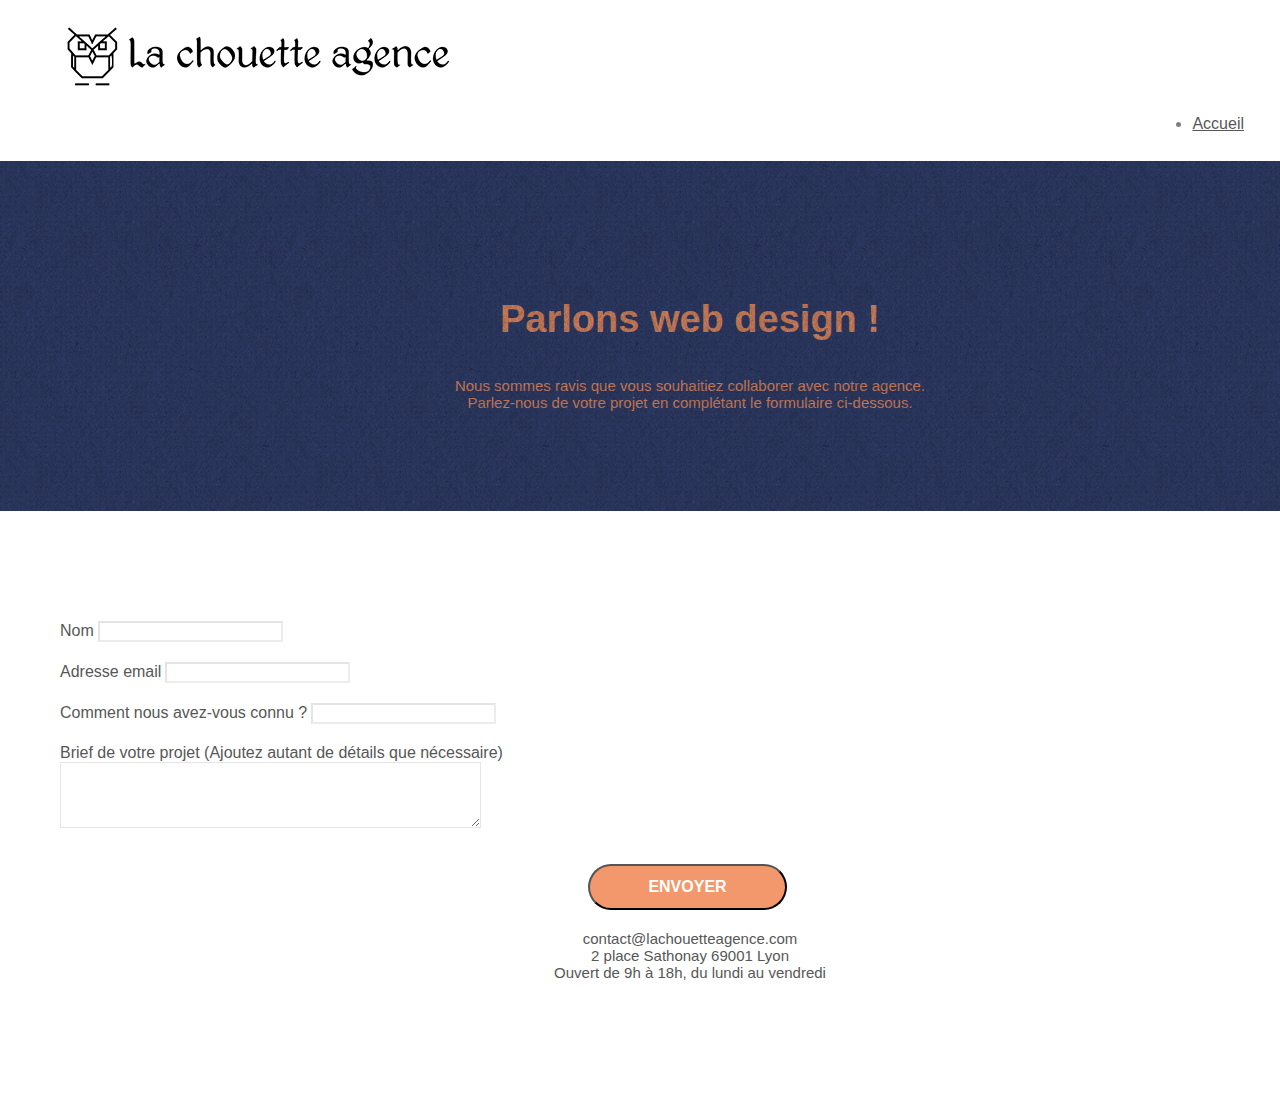
==== contact.html @ 2621a661 "divers" ====
<!doctype html>
<html lang="fr">
	<head>
		<meta charset="utf-8">
		<meta name="keywords" content="seo, google, site web, site internet, agence design paris,agence design">
		<meta name="viewport" content="width=device-width, initial-scale=1.0, viewport-fit=cover">
		<meta name="robots" content="index,follow">
		<link rel="shortcut icon" type="image/png" href="favicon.jpg">
		<link rel="stylesheet" type="text/css" href="./css/bootstrap.min.css">
		<link rel="stylesheet" type="text/css" href="./style.css">
		<link rel="stylesheet" type="text/css" href="./css/font-awesome.min.css">
		<link rel="stylesheet" type="text/css" href="./css/et-line.min.css">
           <title>la chouette Agence Contact</title>
	</head>
	<body>
		<!-- Principal conteneur -->
		<div class="page-container">
			<!-- bloc-0 -->
			<div class="bloc bgc-white l-bloc " id="bloc-0">
				<div class="container bloc-sm">
					<nav class="navbar row">
						<div class="navbar-header">
							<a class="navbar-brand" href="index.html"><img src="img/Optimized-la-chouette-agence.png" alt="Logo de la Chouette agence, agence de web design à Lyon"></a>
						</div>
						<div class="collapse navbar-collapse navbar-1 special-dropdown-nav">
							<ul class="site-navigation nav navbar-nav">
								<li><a href="index.html">Accueil</a></li>
							</ul>
						</div>
					</nav>
				</div>
			</div>
			<!-- bloc-0 END -->
			<!-- bloc-6 -->
			<div class="bloc bg-dots-bg bg-repeat bgc-atomic-tangerine d-bloc bloc-bg-texture texture-paper" id="bloc-6">
				<div class="container bloc-lg">
					<div class="row">
						<div class="col-sm-12">
							<h2 class="text-center hero-bloc-text tc-white">Parlons web design !</h2>
							<p class="text-center mg-lg tc-white tight-width-whitespace">
								Nous sommes ravis que vous souhaitiez collaborer avec notre agence.
								<br>
								Parlez-nous de votre projet en complétant le formulaire ci-dessous.
							</p>
						</div>
					</div>
				</div>
			</div>
			<!-- bloc-6 END -->
			<!-- bloc-7 -->
			<div class="bloc bgc-white l-bloc" id="bloc-7">
				<div class="container bloc-lg">
					<div class="row">
						<div class="col-sm-6">
							
								<div class="form-group">
									<label>Nom</label>
									<input id="name" class="form-control" required />
								</div>

								<div class="form-group">
									<label>Adresse email</label>
									<input id="email" class="form-control" type="email" required aria-invalid="true">
							    </div>
								<div class="form-group">
									<label>Comment nous avez-vous connu ?</label>
									<input class="form-control" type="email" required id="input_504" />
								</div>
								<div class="form-group">
									<label>Brief de votre projet (Ajoutez autant de détails que nécessaire)<br></label>
									<textarea id="message" class="form-control" rows="4" cols="50" required></textarea>
								</div>
								<button class="bloc-button btn btn-lg btn-block cta-hero btn-atomic-tangerine" type="submit">Envoyer</button>
						</div>
						<div class="col-sm-6">
							<p>
								contact@lachouetteagence.com
								<br>
								2 place Sathonay 69001 Lyon
								<br>
								Ouvert de 9h à 18h, du lundi au vendredi
								<br>
							</p>
						</div>
					</div>
				</div>
			</div>
		</div>
</body>
</html>
---- style.css ----
body
{
	margin: 0;
	padding: 0;
	background: #FFF;
	overflow-x: hidden;
	-webkit-font-smoothing: antialiased;
	-moz-osx-font-smoothing: grayscale;
}

a,button
{
	transition: all .3s ease-in-out;
	outline: none!important;
}


a:hover
{
	text-decoration: none;
	cursor: pointer;
}

#page-loading-blocs-notifaction
{
	position: fixed;
	top: 0;
	bottom: 0;
	width: 100%;
	z-index: 100000;
	background: #FFFFFF url("img/pageload-spinner.gif") no-repeat center center;
}

.bloc
{
	width: 100%;
	clear: both;
	background: 50% 50% no-repeat;
	padding: 0 50px;
	-webkit-background-size: cover;
	-moz-background-size: cover;
	-o-background-size: cover;
	background-size: cover;
	position: relative;
}

.bloc .container
{
	padding-left: 0;
	padding-right: 0;
}
.bloc-lg
{
	padding: 100px 50px;
	text-align: center;
}

.bloc-md
{
	padding: 50px;
}

.bloc-sm
{
	padding: 20px 50px;
}

.bg-center,.bg-l-edge,.bg-r-edge,.bg-t-edge,.bg-b-edge,.bg-tl-edge,.bg-bl-edge,.bg-tr-edge,.bg-br-edge,.bg-repeat
{
	-webkit-background-size: auto!important;
	-moz-background-size: auto!important;
	-o-background-size: auto!important;
	background-size: auto!important;
}

.bg-repeat
{
	background: repeat;
}

.bg-t-edge
{
	background: top no-repeat;
}

.bloc-bg-texture::before
{
	content: "";
	background-size: 2px 2px;
	position: absolute;
	top: 0;
	bottom: 0;
	left: 0;
	right: 0;
}

.texture-paper::before
{
	background: url("img/texture-paper.png");
	background-size: 280px 280px;
}

.b-parallax
{
	background-attachment: fixed;
}

.d-bloc
{
	color: rgba(255, 255, 255, .7);
}

.d-bloc button:hover
{
	color: rgba(255, 255, 255, .9);
}

.d-bloc .icon-round,.d-bloc .icon-square,.d-bloc .icon-rounded,.d-bloc .icon-semi-rounded-a,.d-bloc .icon-semi-rounded-b
{
	border-color: rgba(255, 255, 255, .9);
}

.d-bloc .divider-h span
{
	border-color: rgba(255, 255, 255, .2);
}

.d-bloc .a-btn,.d-bloc .navbar a,.d-bloc .navbar-brand,.d-bloc a .icon-sm,.d-bloc a .icon-md,.d-bloc a .icon-lg,.d-bloc a .icon-xl,.d-bloc h1 a,.d-bloc h2 a,.d-bloc h3 a,.d-bloc h4 a,.d-bloc h5 a,.d-bloc h6 a,.d-bloc p a
{
	color: rgba(255, 255, 255, .6);
}

.d-bloc .a-btn:hover,.d-bloc .navbar a:hover,.d-bloc .navbar-brand:hover,.d-bloc a:hover .icon-sm,.d-bloc a:hover .icon-md,.d-bloc a:hover .icon-lg,.d-bloc a:hover .icon-xl,.d-bloc h1 a:hover,.d-bloc h2 a:hover,.d-bloc h3 a:hover,.d-bloc h4 a:hover,.d-bloc h5 a:hover,.d-bloc h6 a:hover,.d-bloc p a:hover
{
	color: rgba(255, 255, 255, 1);
}

.d-bloc .navbar-toggle .icon-bar
{
	background: rgba(255, 255, 255, 1);
}

.d-bloc .btn-wire,.d-bloc .btn-wire:hover
{
	color: rgba(255, 255, 255, 1);
	border-color: rgba(255, 255, 255, 1);
}

.d-bloc .panel
{
	color: rgba(0, 0, 0, .5);
}

.d-bloc .panel button:hover
{
	color: rgba(0, 0, 0, .7);
}

.d-bloc .panel icon
{
	border-color: rgba(0, 0, 0, .7);
}

.d-bloc .panel .divider-h span
{
	border-color: rgba(0, 0, 0, .1);
}

.d-bloc .panel .a-btn
{
	color: rgba(0, 0, 0, .6);
}

.d-bloc .panel .a-btn:hover
{
	color: rgba(0, 0, 0, 1);
}

.d-bloc .panel .btn-wire,.d-bloc .panel .btn-wire:hover
{
	color: rgba(0, 0, 0, .7);
	border-color: rgba(0, 0, 0, .3);
}

.d-bloc .panel,.l-bloc
{
	color: rgba(0, 0, 0, .5);
}

.d-bloc .panel button:hover,.l-bloc button:hover
{
	color: rgba(0, 0, 0, .7);
}

.l-bloc .icon-round,.l-bloc .icon-square,.l-bloc .icon-rounded,.l-bloc .icon-semi-rounded-a,.l-bloc .icon-semi-rounded-b
{
	border-color: rgba(0, 0, 0, .7);
}

.d-bloc .panel .divider-h span,.l-bloc .divider-h span
{
	border-color: rgba(0, 0, 0, .1);
}

.d-bloc .panel .a-btn,.l-bloc .a-btn,.l-bloc .navbar a,.l-bloc .navbar-brand,.l-bloc a .icon-sm,.l-bloc a .icon-md,.l-bloc a .icon-lg,.l-bloc a .icon-xl,.l-bloc h1 a,.l-bloc h2 a,.l-bloc h3 a,.l-bloc h4 a,.l-bloc h5 a,.l-bloc h6 a,.l-bloc p a
{
	color: rgba(0, 0, 0, .6);
}

.d-bloc .panel .a-btn:hover,.l-bloc .a-btn:hover,.l-bloc .navbar a:hover,.l-bloc .navbar-brand:hover,.l-bloc a:hover .icon-sm,.l-bloc a:hover .icon-md,.l-bloc a:hover .icon-lg,.l-bloc a:hover .icon-xl,.l-bloc h1 a:hover,.l-bloc h2 a:hover,.l-bloc h3 a:hover,.l-bloc h4 a:hover,.l-bloc h5 a:hover,.l-bloc h6 a:hover,.l-bloc p a:hover
{
	color: rgba(0, 0, 0, 1);
}

.l-bloc .navbar-toggle .icon-bar
{
	color: rgba(0, 0, 0, .6);
}

.d-bloc .panel .btn-wire,.d-bloc .panel .btn-wire:hover,.l-bloc .btn-wire,.l-bloc .btn-wire:hover
{
	color: rgba(0, 0, 0, .7);
	border-color: rgba(0, 0, 0, .3);
}

.voffset
{
	margin-top: 30px;
}

.voffset-lg
{
	margin-top: 80px;
}

.row-no-gutters
{
	margin-right: 0;
	margin-left: 0;
}

.row.row-no-gutters > [class^="col-"],.row.row-no-gutters > [class*=" col-"]
{
	padding-right: 0;
	padding-left: 0;
}

#bloc-1-hero h1
{
	font-size: 32px;
}

.navbar
{
	margin-bottom: 0;
	z-index: 1;
}

.navbar-brand
{
	height: auto;
	padding: 3px 15px;
	font-size: 25px;
	font-weight: normal;
	font-weight: 600;
	line-height: 44px;
}

.navbar-brand img
{
	max-height: 200px;
	margin: 0 5px 0 0;
	display: inline;
}

.navbar-brand img[src$=svg]
{
	min-width: 100px;
}

.nav-center .navbar-brand img
{
	margin: 0;
}

.navbar .nav
{
	padding-top: 2px;
	margin-right: 86px;
	float: right;
	z-index: 1;
}

.nav > li
{
	float: left;
	margin-top: 4px;
	font-size: 16px;
}

.navbar-nav .open .dropdown-menu > li > a
{
	text-align: inherit;
}

.nav > li a:hover,.nav > li a:focus
{
	background: transparent;
}

.navbar-toggle
{
	margin: 10px 10px 0 0;
	border: 0px;
}

.navbar-toggle:hover
{
	background: transparent!important;
}

.navbar-toggle .icon-bar
{
	background-color: rgba(0, 0, 0, .5);
	width: 26px;
}

.nav-invert .navbar .nav
{
	float: left;
}

.nav-invert .navbar-header,.nav-invert .navbar-brand
{
	float: right;
	position: relative;
	z-index: 2;
}

@media (min-width: 768px)
{
	.site-navigation
	{
		
		top: 50%;
		right: 20px;
		transform: translate(0, -50%);
		-webkit-transform: translateY(-50%);
	}

	.nav > li .dropdown-menu a,.nav > li .dropdown-menu a:hover
	{
		color: #484848;
	}

	.nav-invert .site-navigation
	{
		left: 0;
		right: 0;
	}

	.nav-center
	{
		text-align: center;
	}

	.nav-center .navbar-header
	{
		width: 100%;
	}

	.nav-center .navbar-header,.nav-center .navbar-brand,.nav-center .nav > li
	{
		float: none;
		display: inline-block;
	}

	.nav-center .site-navigation
	{
		position: relative;
		width: 100%;
		right: 0;
		margin-right: 0px;
		margin-top: 20px;
	}

	.nav-center.mini-nav .navbar-toggle
	{
		float: none;
		margin: 10px auto 0;
	}
}

.nav > li > .dropdown a
{
	background: none!important;
	display: block;
	padding: 14px 15px;
}

nav .caret
{
	margin: 0 5px;
}

.dropdown-menu .dropdown-menu
{
	top: -8px;
	left: 100%;
}

.dropdown-menu .dropmenu-flow-right
{
	top: 100%;
	left: 0;
	margin-left: -1px;
	border-top-left-radius: 0;
	border-top-right-radius: 0;
}

.dropdown-menu .dropdown span
{
	border: 4px solid black;
	border-top-color: transparent;
	border-right-color: transparent;
	border-bottom-color: transparent;
	margin: 6px -5px 0 0!important;
	float: right;
}

.mg-md
{
	margin-top: 10px;
	margin-bottom: 20px;
}

.mg-lg
{
	margin-top: 10px;
	margin-bottom: 40px;
}

.btn
{
	margin: 0 5px 5px 0;
}

.btn.pull-right
{
	margin: 0 0 5px 5px;
}

.btn-d,.btn-d:hover,.btn-d:focus
{
	color: #FFF;
	background: rgba(0, 0, 0, .3);
}

button
{
	outline: none!important;
}

.btn-rd
{
	border-radius: 40px;
}

.btn-clean
{
	border: 1px solid rgba(0, 0, 0, .08);
	border-bottom-color: rgba(0, 0, 0, .1);
	text-shadow: 0 1px 0 rgba(0, 0, 1, .1);
	box-shadow: 0 1px 3px rgba(0, 0, 1, .25), inset 0 1px 0 0 rgba(255, 255, 255, .15);
}

.icon-md
{
	font-size: 30px!important;
}

.icon-lg
{
	font-size: 60px!important;
}

.sm-shadow
{
	text-shadow: 0 1px 2px rgba(0, 0, 0, .3);
}

.panel-sq,.panel-sq .panel-heading,.panel-sq .panel-footer
{
	border-radius: 0;
}

.panel-rd
{
	border-radius: 30px;
}

.panel-rd .panel-heading
{
	border-radius: 29px 29px 0 0;
}

.panel-rd .panel-footer
{
	border-radius: 0 0 29px 29px;
}

.form-control
{
	border-color: rgba(0, 0, 0, .1);
	box-shadow: none;
}

.scrollToTop
{
	width: 40px;
	height: 40px;
	position: fixed;
	bottom: 20px;
	right: 20px;
	opacity: 0;
	z-index: 500;
	transition: all .3s ease-in-out;
}

.scrollToTop span
{
	margin-top: 6px;
}

.showScrollTop
{
	font-size: 14px;
	opacity: 1;
}

a[data-lightbox]
{
	position: relative;
	display: block;
	text-align: center;
}

a[data-lightbox]:hover::before
{
	content: "+";
	font-family: "HelveticaNeue-Light", "Helvetica Neue Light", "Helvetica Neue", Helvetica, Arial;
	font-size: 32px;
	width: 50px;
	height: 50px;
	margin-left: -25px;
	border-radius: 50%;
	background: rgba(0, 0, 0, .6);
	color: #FFF;
	font-weight: 100;
	z-index: 1;
	position: absolute;
	top: 50%;
	transform: translateY(-50%);
	-webkit-transform: translateY(-50%);
}

a[data-lightbox]:hover img
{
	opacity: 0.6;
	-webkit-animation-fill-mode: none;
	animation-fill-mode: none;
}

#lightbox-modal
{
	display: flex;
	align-items: center;
}

#lightbox-modal .modal-dialog
{
	width: 90%;
	max-width: 900px;
	margin: 0 auto 0;
}

#lightbox-modal .modal-dialog img
{
	max-height: 90vh;
	margin: 0 auto;
}

.lightbox-caption
{
	padding: 20px;
	color: #FFF;
	background: rgba(0, 0, 0, .5);
	position: absolute;
	left: 15px;
	right: 15px;
	bottom: 5px;
}

.close-lightbox
{
	color: #FFF;
	font-size: 30px;
	position: absolute;
	top: 20px;
	right: 20px;
	z-index: 20;
	background: rgba(0, 0, 0, .5);
	border: none;
	line-height: 30px;
	padding: 0 9px 5px;
	opacity: 0.3;
}

.close-lightbox:hover,.next-lightbox:hover,.prev-lightbox:hover
{
	opacity: 1.0;
	color: #FFF;
}

.next-lightbox,.prev-lightbox
{
	font-size: 20px;
	color: rgba(255, 255, 255, .9);
	background: rgba(0, 0, 0, .5);
	transition: all .2s ease-in-out;
	position: absolute;
	top: 45%;
	z-index: 1;
	opacity: 0.4;
}

.next-lightbox
{
	padding: 6px 8px 1px 13px;
	right: 25px;
}

.prev-lightbox
{
	padding: 6px 13px 1px 10px;
	left: 25px;
}

.snapshot-lb .modal-body
{
	padding-bottom: 45px;
}

.snapshot-lb .lightbox-caption
{
	padding: 0;
	color: rgba(0, 0, 0, .5);
	background: none;
}

h1,h2,h3,h4,h5,h6,p,label,.btn,a
{
	font-family: "helvetica";
	color: #575757!important;
}
.hero-bloc-text
{
	font-size: 38px;
}

.hero-bloc-text-sub
{
	font-size: 36px;
}

.statement-bloc-text
{
	line-height: 26px;
	font-style: italic;
	font-size: 20px;
	text-align: center;
	font-weight: lighter;
	max-width: 520px;
	margin: auto auto auto auto;
}

p
{
	font-size: 15px;
    text-align: center;
}

.tight-width-whitespace
{
	max-width: 600px;
	margin: auto auto auto auto;
}

.h1
{
	font-size: 20px;
	font-family: "Open Sans";
}

.cta-hero
{
	margin-top: 22px;
	color: #FFFFFF!important;
	text-transform: uppercase;
	padding: 12px 58px 12px 58px;
	font-size: 16px;
	font-weight: 700;
	text-align: center;
	border-radius: 40px;
}

.social
{
	max-width: 400px;
	margin: auto auto auto auto;
}

h2
{
	font-size: 22px;
	line-height: 1.4em;
}

h3
{
	font-size: 15px;
	text-transform: uppercase;
	font-weight: 700;
	color: #333333!important;
}

.med-width-whitespace
{
	max-width: 800px;
	margin: auto auto auto auto;
	box-shadow: 0px 0px 0px #000000;
}

h1
{
	color: #333333!important;
    text-align: center;
}

h4
{
	color: #333333!important;
}

.icons
{
	margin-bottom: 14px;
	margin-top: 24px;
}

.white
{
	color: #FFFFFF!important;
}

.portfolio-thumb
{
	margin-bottom: 24px;
}

.portfolio-row
{
	margin-bottom: 44px;
	margin-top: 50px;
}

.avatar
{
	box-shadow: 0px 4px 9px rgba(0, 0, 0, 0.3);
}

.black-background
{
	background-color: rgba(165, 147, 99, 0.7);
	padding: 40px 40px 40px 40px;
}

.bold-link
{
	font-weight: 900;
	text-decoration: underline!important;
}

.bgc-white
{
	background-color: #FFFFFF;
}

.bgc-dark-slate-blue
{
	background-color: #364577;
}

.bgc-atomic-tangerine
{
	background-color:#364577;
}

.tc-white
{
	color: #F3976C!important;
}

.btn-atomic-tangerine
{
	background: #F3976C;
	color: #FFFFFF!important;
}

.btn-atomic-tangerine:hover
{
	background: #c27956!important;
	color: #FFFFFF!important;
}

.ltc-white
{
	color: black!important;
}

.ltc-white:hover
{
	color: #cccccc!important;
}

.ltc-atomic-tangerine
{
	color: #F3976C!important;
}

.ltc-atomic-tangerine:hover
{
	color: #c27956!important;
}

.icon-dark-slate-blue
{
	color: #364577!important;
	border-color: #364577!important;
}

.bg-dots-bg
{
	background-image: url("img/dots-bg.png");
}

.bg-lines-h2-bg
{
	background-image: url("img/lines-h2-bg.png");
}

.form-group
{
	padding: 10px;
	text-align: left;
	
}
/*.bg-banniere
{
	background-image: url("img/la-chouette-agence-banniere.jpg");
}

.bg-presentation
{
	background-image: url("img/image-de-presentation.bmp");
}

*/
@media (max-width: 1024px)
{
	.bloc
	{
		
		padding-right: 20px;
	}

	.bloc.full-width-bloc,.bloc-tile-2.full-width-bloc .container,.bloc-tile-3.full-width-bloc .container,.bloc-tile-4.full-width-bloc .container
	{
		padding-left: 0;
		padding-right: 0;
	}
}

@media (max-width: 992px) and (min-width: 768px)
{
	.navbar .nav
	{
	max-width: 80%}

	.nav-center.navbar .nav
	{
	max-width: 100%}
}

@media only screen and (min-width: 768px) and (max-width: 1024px) and (orientation: landscape)
{
	.b-parallax
	{
		background-attachment: scroll;
	}
}

@media only screen and (min-width: 1024px) and (max-width: 1366px) and (-webkit-min-device-pixel-ratio: 1.5)
{
	.b-parallax
	{
		background-attachment: scroll;
	}
}

@media (max-width: 991px)
{
	.container
	{
		width: 100%;
	}

	.b-parallax
	{
		background-attachment: scroll;
	}

	.page-container,#hero-bloc
	{
		overflow-x: hidden;
		position: relative;
	}
    /*.bloc
	{
		padding-left: constant(safe-area-inset-left);
		padding-right: constant(safe-area-inset-right);
	}
	*/

	.bloc-group,.bloc-group .bloc
	{
		display: block;
		width: 100%;
	}
/*
	.bloc-fill-screen .fill-bloc-top-edge,.bloc-fill-screen .fill-bloc-bottom-edge
	{
		padding: 0 20px;
		padding-left: constant(safe-area-inset-left);
		padding-right: constant(safe-area-inset-right);
	}
}
*/
}
@media (max-width: 767px)
{
	.page-container
	{
		overflow-x: hidden;
		position: relative;
	}

	h1,h2,h3,h4,h5,h6,p,#disqus_thread
	{
		padding-left: 10px!important;
		padding-right: 10px!important;
	}

	.b-parallax
	{
		background-attachment: scroll;
	}

	.navbar .nav
	{
		padding-top: 0;
		border-top: 1px solid rgba(0, 0, 0, .2);
		float: none!important;
	}

	.navbar.row
	{
		margin-left: 0;
		margin-right: 0;
	}

	.site-navigation
	{
		position: inherit;
		transform: none;
		-webkit-transform: none;
		-ms-transform: none;
	}

	.nav > li
	{
		margin-top: 0;
		border-bottom: 1px solid rgba(0, 0, 0, .1);
		background: rgba(0, 0, 0, .05);
		text-align: left;
		padding-left: 15px;
		width: 100%;
	}

	.nav > li:hover
	{
		background: rgba(0, 0, 0, .08);
	}

	.dropdown .dropdown a .caret
	{
		float: none;
		margin: 5px 0 0 10px!important;
		border: 4px solid black;
		border-bottom-color: transparent;
		border-right-color: transparent;
		border-left-color: transparent;
	}

	#hero-bloc .navbar .nav
	{
		background: rgba(0, 0, 0, .8);
	}

	#hero-bloc .navbar .nav a
	{
		color: rgba(255, 255, 255, .6);
	}

	.hero
	{
		padding: 50px 0;
	}

	.hero-nav
	{
		left: -1px;
		right: -1px;
	}

	.navbar-collapse
	{
		padding: 0;
		overflow-x: hidden;
		-webkit-box-shadow: none;
		box-shadow: none;
	}

	.navbar-brand img
	{
		max-height: 40px;
		width: auto;
	}

	.nav-invert .navbar-header
	{
		float: none;
		width: 100%;
	}

	.nav-invert .navbar-toggle
	{
		float: left;
		margin-left: 10px;
	}

	.bloc
	{
		padding-left: 0;
		padding-right: 0;
	}

	.bloc-xxl,.bloc-xl,.bloc-lg
	{
		padding: 40px 0;
	}

	.bloc-sm,.bloc-md
	{
		padding-left: 0;
		padding-right: 0;
	}

	.bloc-tile-2 .container,.bloc-tile-3 .container,.bloc-tile-4 .container,.bloc-fill-screen .fill-bloc-top-edge,.bloc-fill-screen .fill-bloc-bottom-edge
	{
		padding-left: 0;
		padding-right: 0;
	}

	.a-block
	{
		padding: 0 10px;
	}

	.btn-dwn
	{
		display: none;
	}

	.voffset
	{
		margin-top: 5px;
	}

	.voffset-md
	{
		margin-top: 20px;
	}

	.voffset-lg
	{
		margin-top: 30px;
	}

	.close-lightbox
	{
		display: inline-block;
	}

	.blocsapp-device-iphone5
	{
		background-size: 216px 425px;
		padding-top: 60px;
		width: 216px;
		height: 425px;
	}

	.blocsapp-device-iphone5 img
	{
		width: 180px;
		height: 320px;
	}

}

@media  (max-width: 600px)
{
	.col-sm-12
    {
    font-size: 14px;
    }	
}

@media (max-width: 400px)
{
	.bloc
	{
		padding-left: 0;
		padding-right: 0;
	}
}
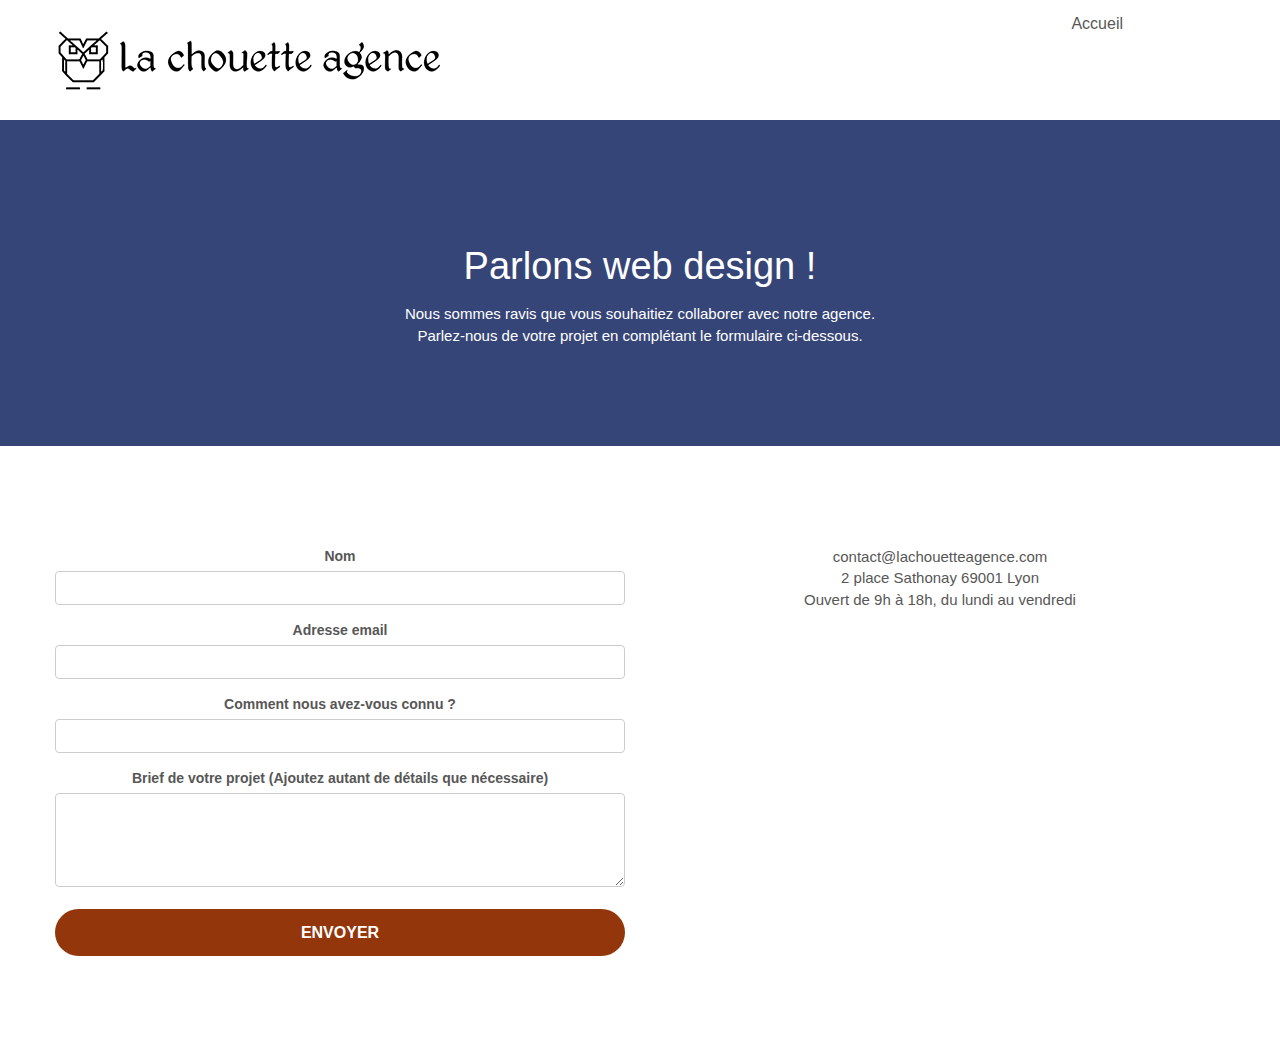
==== commit 3ef8f9eb: "divers modif" ====
--- a/contact.html
+++ b/contact.html
@@ -5,11 +5,11 @@
 		<meta name="keywords" content="seo, google, site web, site internet, agence design paris,agence design">
 		<meta name="viewport" content="width=device-width, initial-scale=1.0, viewport-fit=cover">
 		<meta name="robots" content="index,follow">
-		<link rel="shortcut icon" type="image/png" href="favicon.jpg">
-		<link rel="stylesheet" type="text/css" href="./css/bootstrap.min.css">
+		<link rel="shortcut icon" type="image/png" href="./favicon.jpg">
+		<link rel="stylesheet" type="text/css" href="./css/bootstrap.css">
 		<link rel="stylesheet" type="text/css" href="./style.css">
-		<link rel="stylesheet" type="text/css" href="./css/font-awesome.min.css">
-		<link rel="stylesheet" type="text/css" href="./css/et-line.min.css">
+		<link rel="stylesheet" type="text/css" href="./css/font-awesome.css">
+		<link rel="stylesheet" type="text/css" href="./css/et-line.css">
            <title>la chouette Agence Contact</title>
 	</head>
 	<body>
--- a/style.css
+++ b/style.css
@@ -94,12 +94,12 @@
 	right: 0;
 }
 
-.texture-paper::before
+/*.texture-paper::before
 {
 	background: url("img/texture-paper.png");
 	background-size: 280px 280px;
 }
-
+*/
 .b-parallax
 {
 	background-attachment: fixed;
@@ -511,7 +511,7 @@
 
 .form-control
 {
-	border-color: rgba(0, 0, 0, .1);
+	/*border-color: rgba(0, 0, 0, .1);*/
 	box-shadow: none;
 }
 
@@ -808,18 +808,18 @@
 
 .tc-white
 {
-	color: #F3976C!important;
+	color:#FFFFFF!important;
 }
 
 .btn-atomic-tangerine
 {
-	background: #F3976C;
+	background:rgb(148,54,11);
 	color: #FFFFFF!important;
 }
 
 .btn-atomic-tangerine:hover
 {
-	background: #c27956!important;
+	background:black!important;
 	color: #FFFFFF!important;
 }
 
@@ -835,12 +835,12 @@
 
 .ltc-atomic-tangerine
 {
-	color: #F3976C!important;
+	color: rgba(0, 0, 0, 0.3!important;
 }
 
 .ltc-atomic-tangerine:hover
 {
-	color: #c27956!important;
+	color: rgba(0, 0, 0, 0.3!important;
 }
 
 .icon-dark-slate-blue
@@ -853,12 +853,12 @@
 {
 	background-image: url("img/dots-bg.png");
 }
-
+/*
 .bg-lines-h2-bg
 {
 	background-image: url("img/lines-h2-bg.png");
 }
-
+*/
 .form-group
 {
 	padding: 10px;
--- a/css/et-line.css
+++ b/css/et-line.css
@@ -0,0 +1,519 @@
+@font-face {
+    font-family: et-line;
+    src: url(../fonts/et-line.eot);
+    src: url(../fonts/et-line.eot?#iefix) format('embedded-opentype'), url(../fonts/et-line.woff) format('woff'), url(../fonts/et-line.ttf) format('truetype'), url(../fonts/et-line.svg#et-line) format('svg');
+    font-weight: 400;
+    font-style: normal
+}
+
+.et-icon-adjustments,
+.et-icon-alarmclock,
+.et-icon-anchor,
+.et-icon-aperture,
+.et-icon-attachment,
+.et-icon-bargraph,
+.et-icon-basket,
+.et-icon-beaker,
+.et-icon-bike,
+.et-icon-book-open,
+.et-icon-briefcase,
+.et-icon-browser,
+.et-icon-calendar,
+.et-icon-camera,
+.et-icon-caution,
+.et-icon-chat,
+.et-icon-circle-compass,
+.et-icon-clipboard,
+.et-icon-clock,
+.et-icon-cloud,
+.et-icon-compass,
+.et-icon-desktop,
+.et-icon-dial,
+.et-icon-document,
+.et-icon-documents,
+.et-icon-download,
+.et-icon-dribbble,
+.et-icon-edit,
+.et-icon-envelope,
+.et-icon-expand,
+.et-icon-facebook,
+.et-icon-flag,
+.et-icon-focus,
+.et-icon-gears,
+.et-icon-genius,
+.et-icon-gift,
+.et-icon-global,
+.et-icon-globe,
+.et-icon-googleplus,
+.et-icon-grid,
+.et-icon-happy,
+.et-icon-hazardous,
+.et-icon-heart,
+.et-icon-hotairballoon,
+.et-icon-hourglass,
+.et-icon-key,
+.et-icon-laptop,
+.et-icon-layers,
+.et-icon-lifesaver,
+.et-icon-lightbulb,
+.et-icon-linegraph,
+.et-icon-linkedin,
+.et-icon-lock,
+.et-icon-magnifying-glass,
+.et-icon-map,
+.et-icon-map-pin,
+.et-icon-megaphone,
+.et-icon-mic,
+.et-icon-mobile,
+.et-icon-newspaper,
+.et-icon-notebook,
+.et-icon-paintbrush,
+.et-icon-paperclip,
+.et-icon-pencil,
+.et-icon-phone,
+.et-icon-picture,
+.et-icon-pictures,
+.et-icon-piechart,
+.et-icon-presentation,
+.et-icon-pricetags,
+.et-icon-printer,
+.et-icon-profile-female,
+.et-icon-profile-male,
+.et-icon-puzzle,
+.et-icon-quote,
+.et-icon-recycle,
+.et-icon-refresh,
+.et-icon-ribbon,
+.et-icon-rss,
+.et-icon-sad,
+.et-icon-scissors,
+.et-icon-scope,
+.et-icon-search,
+.et-icon-shield,
+.et-icon-speedometer,
+.et-icon-strategy,
+.et-icon-streetsign,
+.et-icon-tablet,
+.et-icon-target,
+.et-icon-telescope,
+.et-icon-toolbox,
+.et-icon-tools,
+.et-icon-tools-2,
+.et-icon-trophy,
+.et-icon-tumblr,
+.et-icon-twitter,
+.et-icon-upload,
+.et-icon-video,
+.et-icon-wallet,
+.et-icon-wine {
+    font-family: et-line;
+    speak: none;
+    font-style: normal;
+    font-weight: 400;
+    font-variant: normal;
+    text-transform: none;
+    line-height: 1;
+    -webkit-font-smoothing: antialiased;
+    -moz-osx-font-smoothing: grayscale;
+    display: inline-block
+}
+
+.et-icon-mobile:before {
+    content: "\e000"
+}
+
+.et-icon-laptop:before {
+    content: "\e001"
+}
+
+.et-icon-desktop:before {
+    content: "\e002"
+}
+
+.et-icon-tablet:before {
+    content: "\e003"
+}
+
+.et-icon-phone:before {
+    content: "\e004"
+}
+
+.et-icon-document:before {
+    content: "\e005"
+}
+
+.et-icon-documents:before {
+    content: "\e006"
+}
+
+.et-icon-search:before {
+    content: "\e007"
+}
+
+.et-icon-clipboard:before {
+    content: "\e008"
+}
+
+.et-icon-newspaper:before {
+    content: "\e009"
+}
+
+.et-icon-notebook:before {
+    content: "\e00a"
+}
+
+.et-icon-book-open:before {
+    content: "\e00b"
+}
+
+.et-icon-browser:before {
+    content: "\e00c"
+}
+
+.et-icon-calendar:before {
+    content: "\e00d"
+}
+
+.et-icon-presentation:before {
+    content: "\e00e"
+}
+
+.et-icon-picture:before {
+    content: "\e00f"
+}
+
+.et-icon-pictures:before {
+    content: "\e010"
+}
+
+.et-icon-video:before {
+    content: "\e011"
+}
+
+.et-icon-camera:before {
+    content: "\e012"
+}
+
+.et-icon-printer:before {
+    content: "\e013"
+}
+
+.et-icon-toolbox:before {
+    content: "\e014"
+}
+
+.et-icon-briefcase:before {
+    content: "\e015"
+}
+
+.et-icon-wallet:before {
+    content: "\e016"
+}
+
+.et-icon-gift:before {
+    content: "\e017"
+}
+
+.et-icon-bargraph:before {
+    content: "\e018"
+}
+
+.et-icon-grid:before {
+    content: "\e019"
+}
+
+.et-icon-expand:before {
+    content: "\e01a"
+}
+
+.et-icon-focus:before {
+    content: "\e01b"
+}
+
+.et-icon-edit:before {
+    content: "\e01c"
+}
+
+.et-icon-adjustments:before {
+    content: "\e01d"
+}
+
+.et-icon-ribbon:before {
+    content: "\e01e"
+}
+
+.et-icon-hourglass:before {
+    content: "\e01f"
+}
+
+.et-icon-lock:before {
+    content: "\e020"
+}
+
+.et-icon-megaphone:before {
+    content: "\e021"
+}
+
+.et-icon-shield:before {
+    content: "\e022"
+}
+
+.et-icon-trophy:before {
+    content: "\e023"
+}
+
+.et-icon-flag:before {
+    content: "\e024"
+}
+
+.et-icon-map:before {
+    content: "\e025"
+}
+
+.et-icon-puzzle:before {
+    content: "\e026"
+}
+
+.et-icon-basket:before {
+    content: "\e027"
+}
+
+.et-icon-envelope:before {
+    content: "\e028"
+}
+
+.et-icon-streetsign:before {
+    content: "\e029"
+}
+
+.et-icon-telescope:before {
+    content: "\e02a"
+}
+
+.et-icon-gears:before {
+    content: "\e02b"
+}
+
+.et-icon-key:before {
+    content: "\e02c"
+}
+
+.et-icon-paperclip:before {
+    content: "\e02d"
+}
+
+.et-icon-attachment:before {
+    content: "\e02e"
+}
+
+.et-icon-pricetags:before {
+    content: "\e02f"
+}
+
+.et-icon-lightbulb:before {
+    content: "\e030"
+}
+
+.et-icon-layers:before {
+    content: "\e031"
+}
+
+.et-icon-pencil:before {
+    content: "\e032"
+}
+
+.et-icon-tools:before {
+    content: "\e033"
+}
+
+.et-icon-tools-2:before {
+    content: "\e034"
+}
+
+.et-icon-scissors:before {
+    content: "\e035"
+}
+
+.et-icon-paintbrush:before {
+    content: "\e036"
+}
+
+.et-icon-magnifying-glass:before {
+    content: "\e037"
+}
+
+.et-icon-circle-compass:before {
+    content: "\e038"
+}
+
+.et-icon-linegraph:before {
+    content: "\e039"
+}
+
+.et-icon-mic:before {
+    content: "\e03a"
+}
+
+.et-icon-strategy:before {
+    content: "\e03b"
+}
+
+.et-icon-beaker:before {
+    content: "\e03c"
+}
+
+.et-icon-caution:before {
+    content: "\e03d"
+}
+
+.et-icon-recycle:before {
+    content: "\e03e"
+}
+
+.et-icon-anchor:before {
+    content: "\e03f"
+}
+
+.et-icon-profile-male:before {
+    content: "\e040"
+}
+
+.et-icon-profile-female:before {
+    content: "\e041"
+}
+
+.et-icon-bike:before {
+    content: "\e042"
+}
+
+.et-icon-wine:before {
+    content: "\e043"
+}
+
+.et-icon-hotairballoon:before {
+    content: "\e044"
+}
+
+.et-icon-globe:before {
+    content: "\e045"
+}
+
+.et-icon-genius:before {
+    content: "\e046"
+}
+
+.et-icon-map-pin:before {
+    content: "\e047"
+}
+
+.et-icon-dial:before {
+    content: "\e048"
+}
+
+.et-icon-chat:before {
+    content: "\e049"
+}
+
+.et-icon-heart:before {
+    content: "\e04a"
+}
+
+.et-icon-cloud:before {
+    content: "\e04b"
+}
+
+.et-icon-upload:before {
+    content: "\e04c"
+}
+
+.et-icon-download:before {
+    content: "\e04d"
+}
+
+.et-icon-target:before {
+    content: "\e04e"
+}
+
+.et-icon-hazardous:before {
+    content: "\e04f"
+}
+
+.et-icon-piechart:before {
+    content: "\e050"
+}
+
+.et-icon-speedometer:before {
+    content: "\e051"
+}
+
+.et-icon-global:before {
+    content: "\e052"
+}
+
+.et-icon-compass:before {
+    content: "\e053"
+}
+
+.et-icon-lifesaver:before {
+    content: "\e054"
+}
+
+.et-icon-clock:before {
+    content: "\e055"
+}
+
+.et-icon-aperture:before {
+    content: "\e056"
+}
+
+.et-icon-quote:before {
+    content: "\e057"
+}
+
+.et-icon-scope:before {
+    content: "\e058"
+}
+
+.et-icon-alarmclock:before {
+    content: "\e059"
+}
+
+.et-icon-refresh:before {
+    content: "\e05a"
+}
+
+.et-icon-happy:before {
+    content: "\e05b"
+}
+
+.et-icon-sad:before {
+    content: "\e05c"
+}
+
+.et-icon-facebook:before {
+    content: "\e05d"
+}
+
+.et-icon-twitter:before {
+    content: "\e05e"
+}
+
+.et-icon-googleplus:before {
+    content: "\e05f"
+}
+
+.et-icon-rss:before {
+    content: "\e060"
+}
+
+.et-icon-tumblr:before {
+    content: "\e061"
+}
+
+.et-icon-linkedin:before {
+    content: "\e062"
+}
+
+.et-icon-dribbble:before {
+    content: "\e063"
+}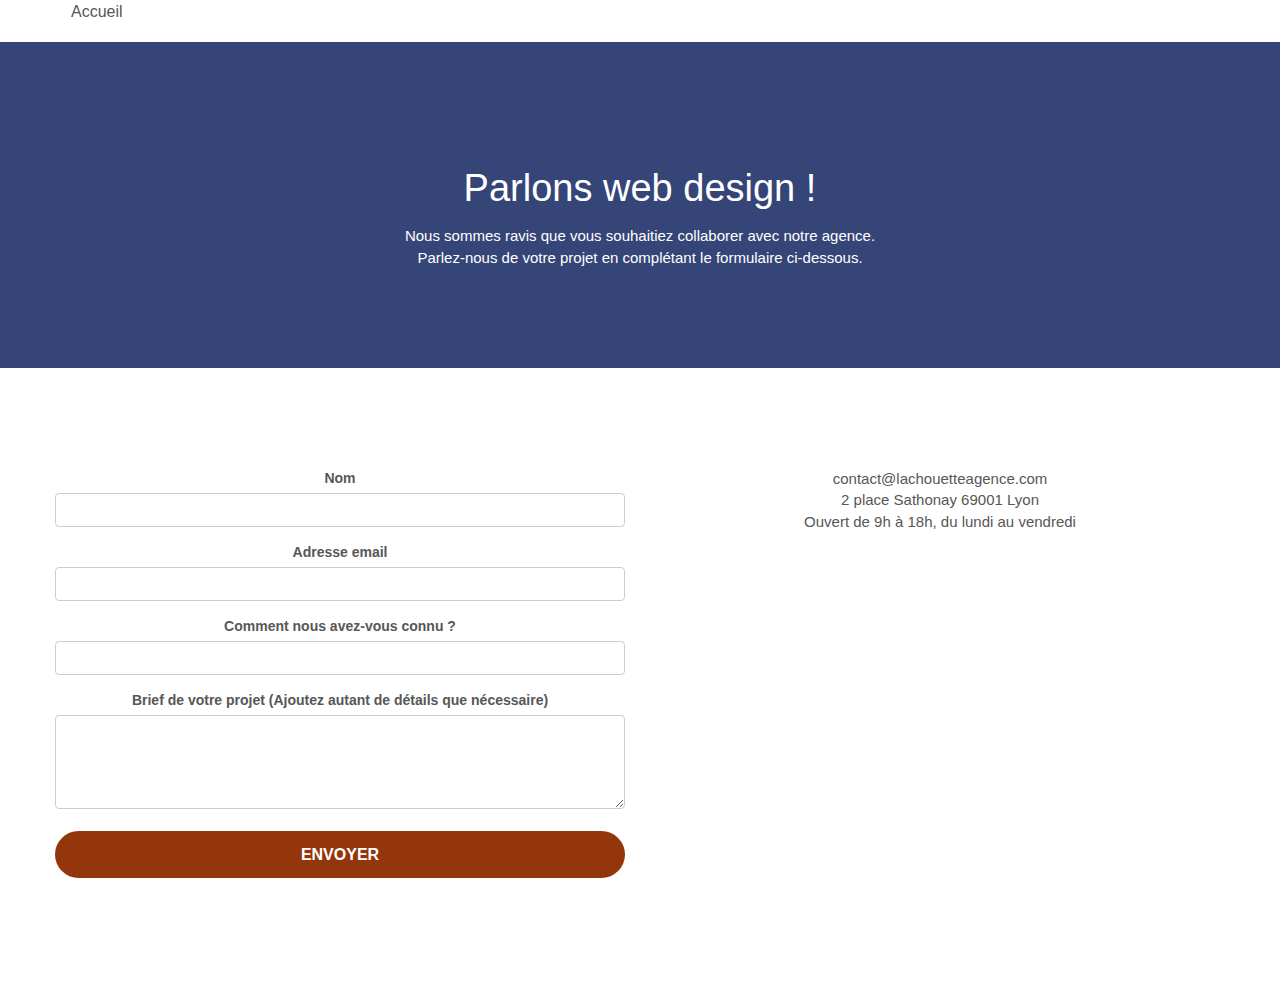
==== commit fcedb124: "divers modif bootstrap.css" ====
--- a/contact.html
+++ b/contact.html
@@ -20,8 +20,8 @@
 				<div class="container bloc-sm">
 					<nav class="navbar row">
 						<div class="navbar-header">
-							<a class="navbar-brand" href="index.html"><img src="img/Optimized-la-chouette-agence.png" alt="Logo de la Chouette agence, agence de web design à Lyon"></a>
-						</div>
+							<!--<a class="navbar-brand" href="index.html"><img src="img/Optimized-la-chouette-agence.png" alt="Logo de la Chouette agence, agence de web design à Lyon"></a>
+						</div> -->
 						<div class="collapse navbar-collapse navbar-1 special-dropdown-nav">
 							<ul class="site-navigation nav navbar-nav">
 								<li><a href="index.html">Accueil</a></li>
--- a/style.css
+++ b/style.css
@@ -62,7 +62,7 @@
 
 .bloc-sm
 {
-	padding: 20px 50px;
+	/*padding: 20px 50px;*/
 }
 
 .bg-center,.bg-l-edge,.bg-r-edge,.bg-t-edge,.bg-b-edge,.bg-tl-edge,.bg-bl-edge,.bg-tr-edge,.bg-br-edge,.bg-repeat
@@ -247,12 +247,12 @@
 
 #bloc-1-hero h1
 {
-	font-size: 32px;
+	/*font-size: 32px;*/
 }
 
 .navbar
 {
-	margin-bottom: 0;
+	margin-bottom: -50px;
 	z-index: 1;
 }
 
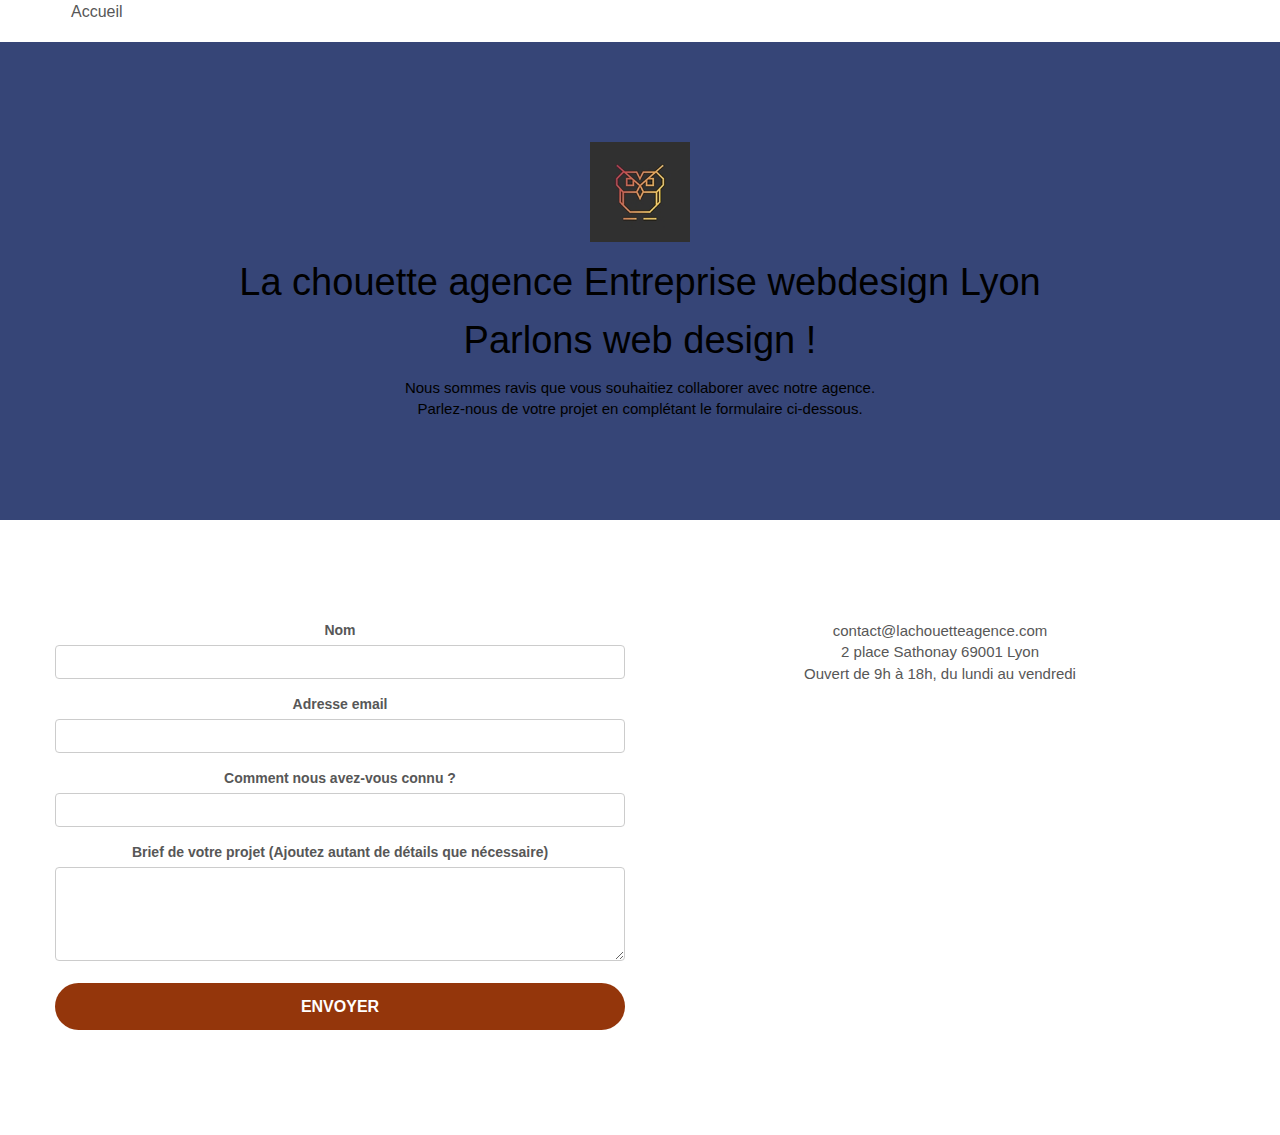
==== commit 36898242: "divers" ====
--- a/contact.html
+++ b/contact.html
@@ -36,6 +36,9 @@
 				<div class="container bloc-lg">
 					<div class="row">
 						<div class="col-sm-12">
+								<img src="img/Optimized-logo.png" class="center-block image-resize-mode" width="100" alt="La chouette agence, agence web paris, création logo paris" />
+								<h1 class="text-center hero-bloc-text tc-white ">La chouette agence Entreprise webdesign Lyon</h1>
+							</div>
 							<h2 class="text-center hero-bloc-text tc-white">Parlons web design !</h2>
 							<p class="text-center mg-lg tc-white tight-width-whitespace">
 								Nous sommes ravis que vous souhaitiez collaborer avec notre agence.
--- a/style.css
+++ b/style.css
@@ -808,7 +808,7 @@
 
 .tc-white
 {
-	color:#FFFFFF!important;
+	color:black!important;
 }
 
 .btn-atomic-tangerine
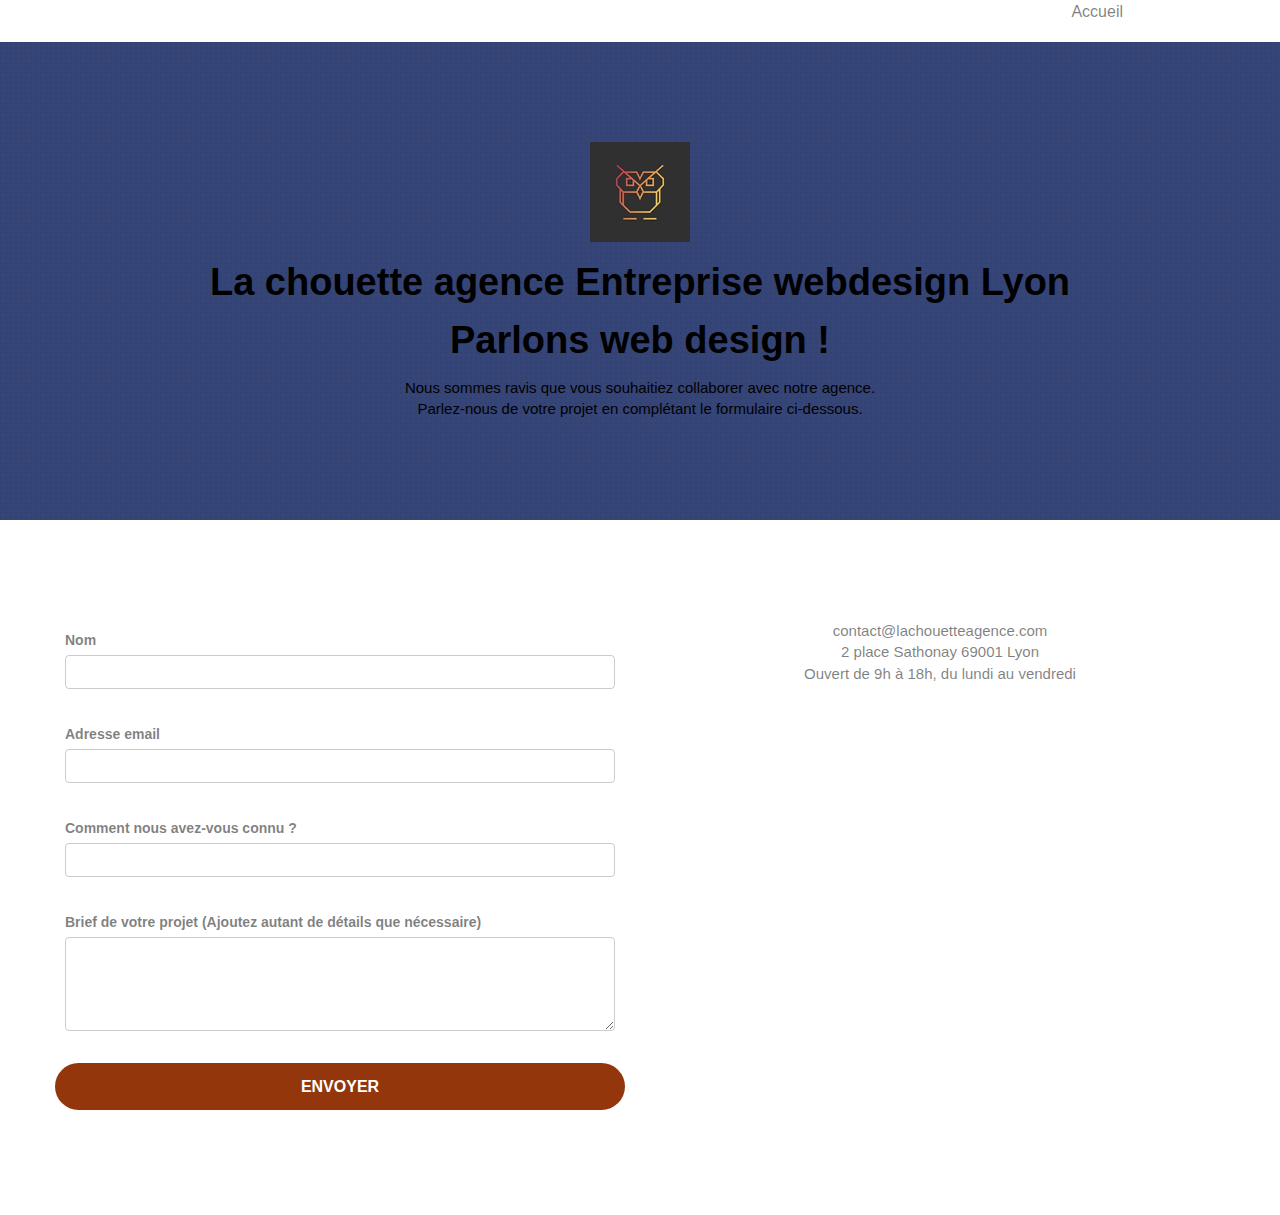
==== commit 15860852: "dievrs erreur w3c" ====
--- a/contact.html
+++ b/contact.html
@@ -19,7 +19,7 @@
 			<div class="bloc bgc-white l-bloc " id="bloc-0">
 				<div class="container bloc-sm">
 					<nav class="navbar row">
-						<div class="navbar-header">
+						<div class="navbar-header"></div>
 							<!--<a class="navbar-brand" href="index.html"><img src="img/Optimized-la-chouette-agence.png" alt="Logo de la Chouette agence, agence de web design à Lyon"></a>
 						</div> -->
 						<div class="collapse navbar-collapse navbar-1 special-dropdown-nav">
@@ -88,7 +88,6 @@
 					</div>
 				</div>
 			</div>
-		</div>
 </body>
 </html>
 
--- a/style.css
+++ b/style.css
@@ -661,7 +661,7 @@
 h1,h2,h3,h4,h5,h6,p,label,.btn,a
 {
 	font-family: "helvetica";
-	color: #575757!important;
+	color: rgba(0, 0, 0, .5)!important;
 }
 .hero-bloc-text
 {
@@ -731,7 +731,7 @@
 	font-size: 15px;
 	text-transform: uppercase;
 	font-weight: 700;
-	color: #333333!important;
+	color: #a29c9c!important;
 }
 
 .med-width-whitespace
@@ -743,13 +743,13 @@
 
 h1
 {
-	color: #333333!important;
+	color: #a29c9c!important;
     text-align: center;
 }
 
 h4
 {
-	color: #333333!important;
+	color: #a29c9c!important;
 }
 
 .icons
@@ -798,7 +798,7 @@
 
 .bgc-dark-slate-blue
 {
-	background-color: #364577;
+	background-color:#364577;
 }
 
 .bgc-atomic-tangerine
@@ -835,12 +835,12 @@
 
 .ltc-atomic-tangerine
 {
-	color: rgba(0, 0, 0, 0.3!important;
+	color: rgba(0, 0, 0, 0.3)!important;
 }
 
 .ltc-atomic-tangerine:hover
 {
-	color: rgba(0, 0, 0, 0.3!important;
+	color: rgba(0, 0, 0, 0.3)!important;
 }
 
 .icon-dark-slate-blue
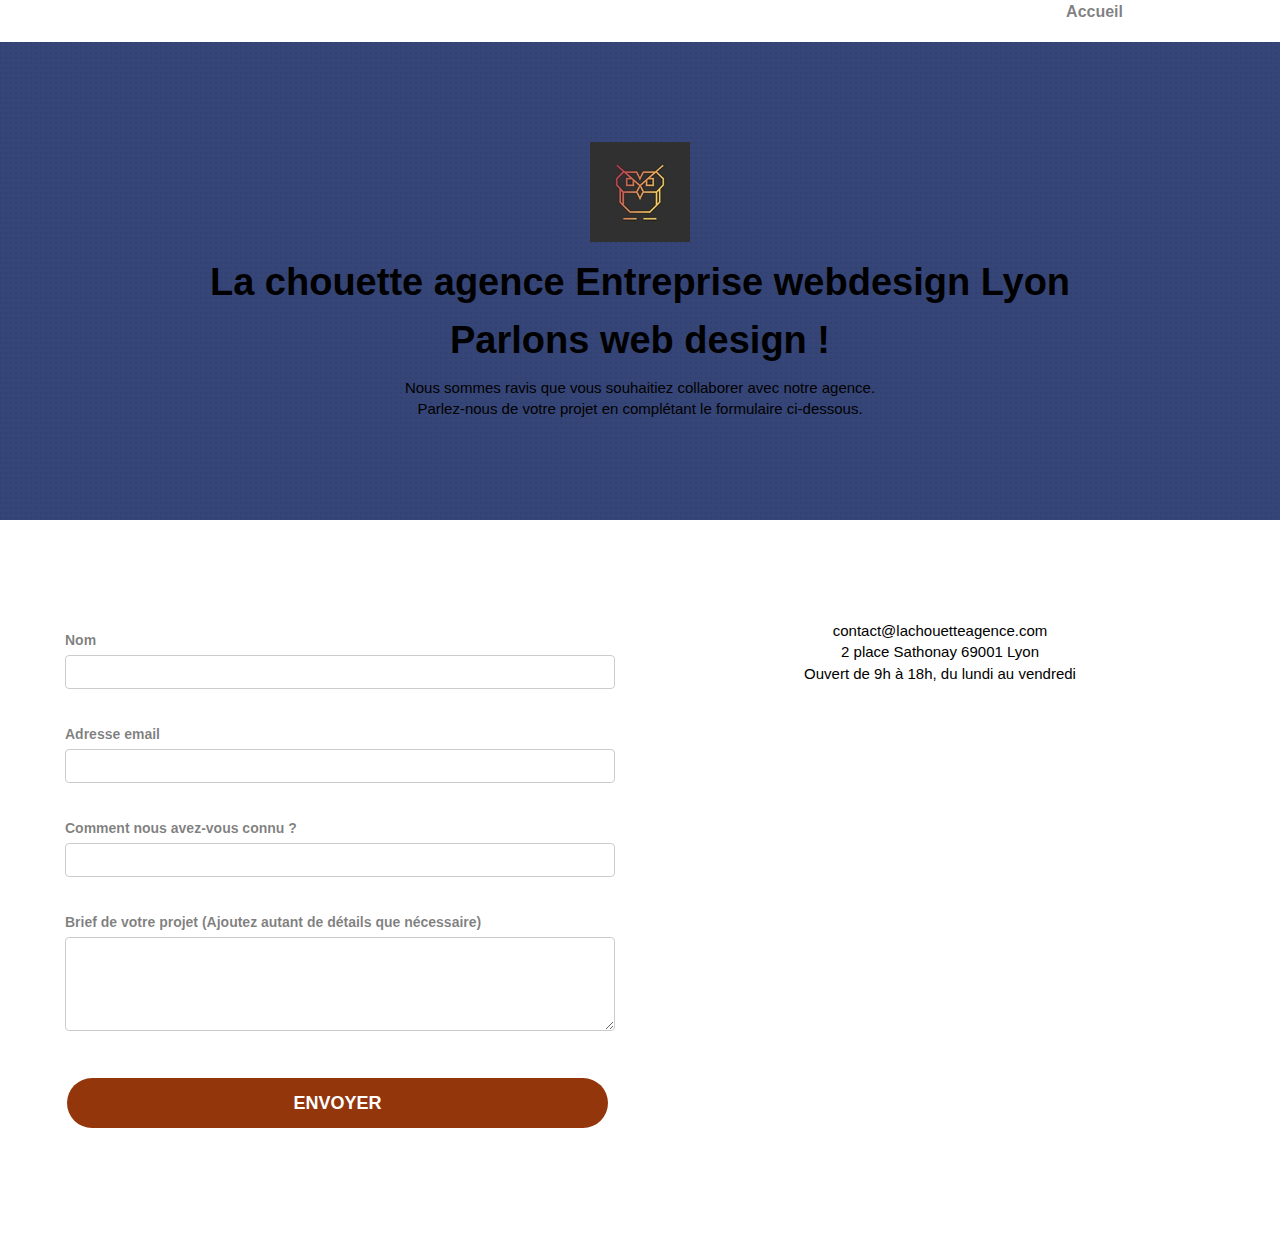
==== commit 70624765: "divers" ====
--- a/contact.html
+++ b/contact.html
@@ -5,7 +5,6 @@
 		<meta name="keywords" content="seo, google, site web, site internet, agence design paris,agence design">
 		<meta name="viewport" content="width=device-width, initial-scale=1.0, viewport-fit=cover">
 		<meta name="robots" content="index,follow">
-		<link rel="shortcut icon" type="image/png" href="./favicon.jpg">
 		<link rel="stylesheet" type="text/css" href="./css/bootstrap.css">
 		<link rel="stylesheet" type="text/css" href="./style.css">
 		<link rel="stylesheet" type="text/css" href="./css/font-awesome.css">
--- a/style.css
+++ b/style.css
@@ -60,10 +60,10 @@
 	padding: 50px;
 }
 
-.bloc-sm
-{
-	/*padding: 20px 50px;*/
-}
+/*.bloc-sm
+{
+	padding: 20px 50px;
+}*/
 
 .bg-center,.bg-l-edge,.bg-r-edge,.bg-t-edge,.bg-b-edge,.bg-tl-edge,.bg-bl-edge,.bg-tr-edge,.bg-br-edge,.bg-repeat
 {
@@ -93,7 +93,6 @@
 	left: 0;
 	right: 0;
 }
-
 /*.texture-paper::before
 {
 	background: url("img/texture-paper.png");
@@ -245,10 +244,10 @@
 	padding-left: 0;
 }
 
-#bloc-1-hero h1
-{
-	/*font-size: 32px;*/
-}
+/*#bloc-1-hero h1
+{
+	/*font-size: 32px;
+}*/
 
 .navbar
 {
@@ -289,6 +288,7 @@
 	margin-right: 86px;
 	float: right;
 	z-index: 1;
+	font-weight:bold;
 }
 
 .nav > li
@@ -666,6 +666,7 @@
 .hero-bloc-text
 {
 	font-size: 38px;
+	
 }
 
 .hero-bloc-text-sub
@@ -688,6 +689,7 @@
 {
 	font-size: 15px;
     text-align: center;
+	color:black!important;
 }
 
 .tight-width-whitespace
@@ -708,7 +710,7 @@
 	color: #FFFFFF!important;
 	text-transform: uppercase;
 	padding: 12px 58px 12px 58px;
-	font-size: 16px;
+	
 	font-weight: 700;
 	text-align: center;
 	border-radius: 40px;
@@ -967,8 +969,8 @@
 
 	h1,h2,h3,h4,h5,h6,p,#disqus_thread
 	{
-		padding-left: 10px!important;
-		padding-right: 10px!important;
+		padding-left: 20px!important;
+		padding-right: 20px!important;
 	}
 
 	.b-parallax
@@ -1143,6 +1145,7 @@
 	.col-sm-12
     {
     font-size: 14px;
+	margin: auto;
     }	
 }
 
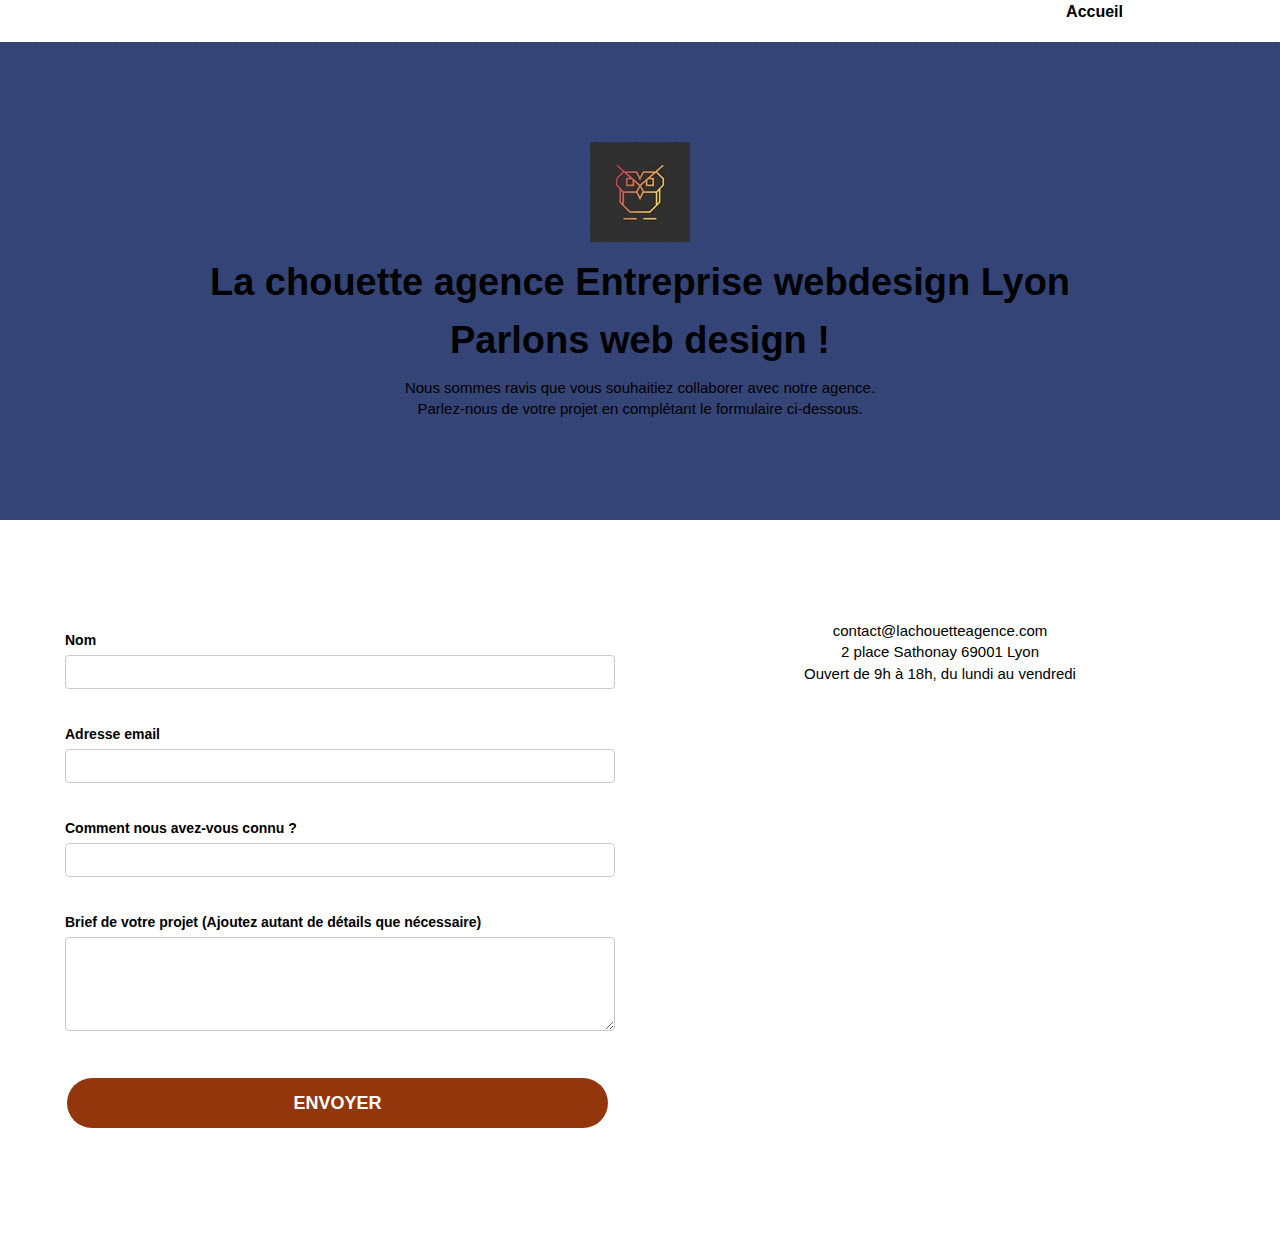
==== commit 5a48b5ea: "divers" ====
--- a/contact.html
+++ b/contact.html
@@ -19,9 +19,9 @@
 				<div class="container bloc-sm">
 					<nav class="navbar row">
 						<div class="navbar-header"></div>
-							<!--<a class="navbar-brand" href="index.html"><img src="img/Optimized-la-chouette-agence.png" alt="Logo de la Chouette agence, agence de web design à Lyon"></a>
+						<!--<a class="navbar-brand" href="index.html"><img src="img/Optimized-la-chouette-agence.png" alt="Logo de la Chouette agence, agence de web design à Lyon"></a>
 						</div> -->
-						<div class="collapse navbar-collapse navbar-1 special-dropdown-nav">
+							<div class="collapse navbar-collapse navbar-1 special-dropdown-nav">
 							<ul class="site-navigation nav navbar-nav">
 								<li><a href="index.html">Accueil</a></li>
 							</ul>
--- a/style.css
+++ b/style.css
@@ -661,7 +661,7 @@
 h1,h2,h3,h4,h5,h6,p,label,.btn,a
 {
 	font-family: "helvetica";
-	color: rgba(0, 0, 0, .5)!important;
+	color: black!important;
 }
 .hero-bloc-text
 {
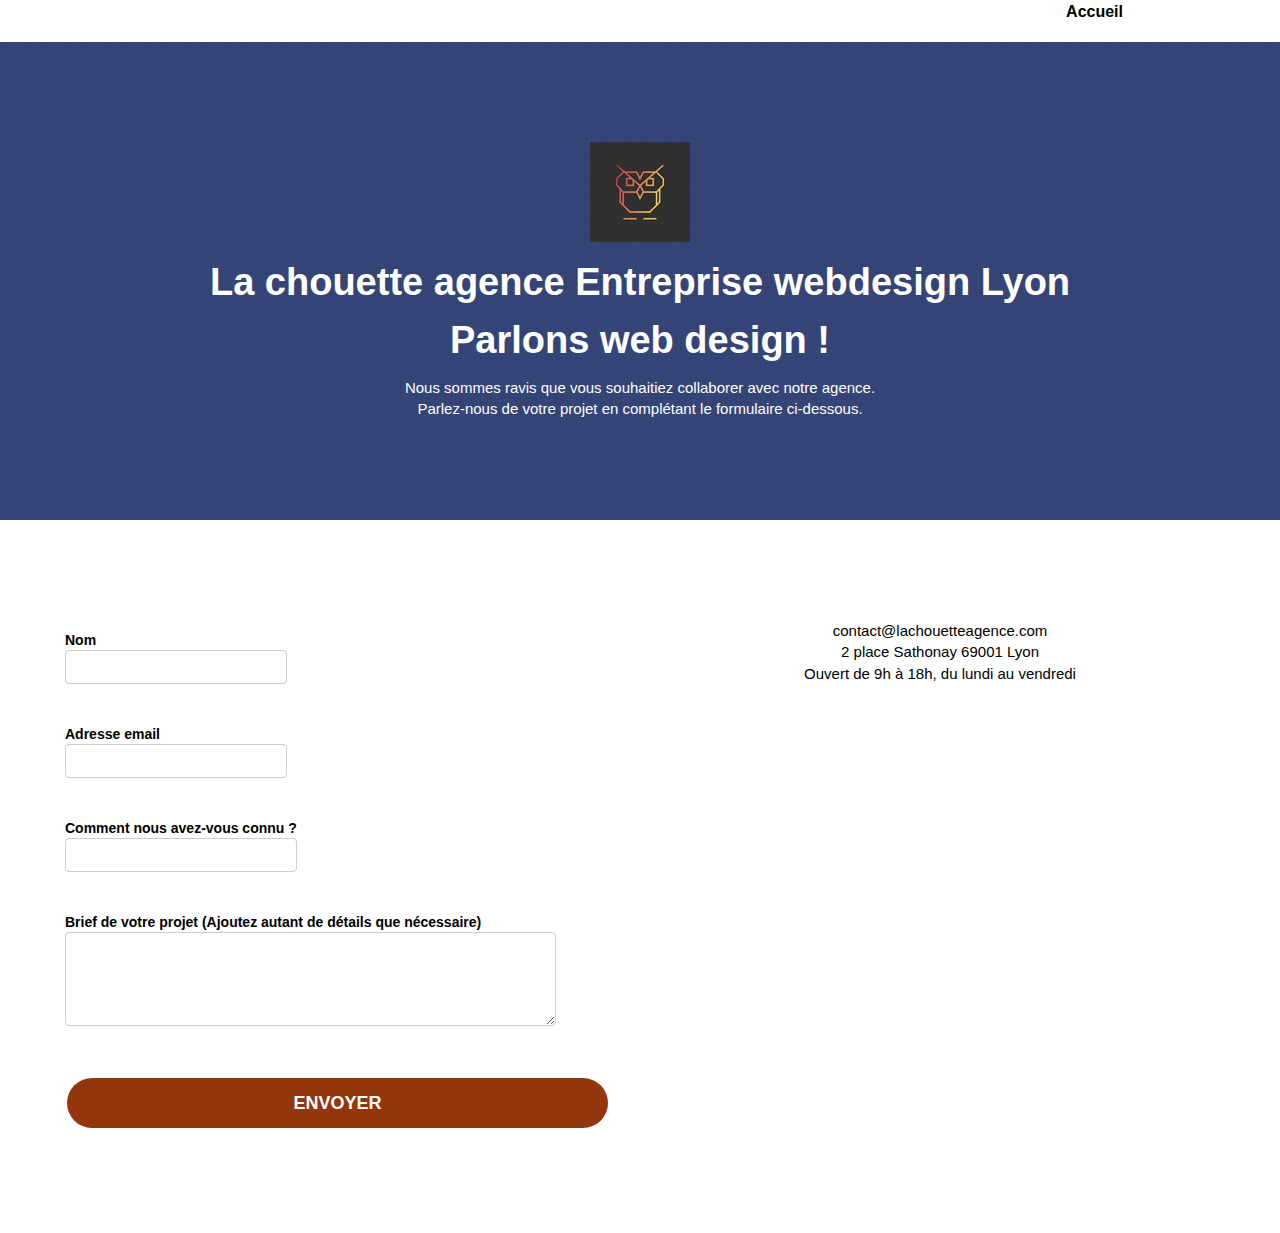
==== commit 53e7191a: "Update contact.html" ====
--- a/contact.html
+++ b/contact.html
@@ -2,7 +2,7 @@
 <html lang="fr">
 	<head>
 		<meta charset="utf-8">
-		<meta name="keywords" content="seo, google, site web, site internet, agence design paris,agence design">
+		<meta name="keywords" content="seo, google, site web, site internet, agence design lyon,agence design">
 		<meta name="viewport" content="width=device-width, initial-scale=1.0, viewport-fit=cover">
 		<meta name="robots" content="index,follow">
 		<link rel="stylesheet" type="text/css" href="./css/bootstrap.css">
@@ -13,6 +13,7 @@
 	</head>
 	<body>
 		<!-- Principal conteneur -->
+		<header>
 		<div class="page-container">
 			<!-- bloc-0 -->
 			<div class="bloc bgc-white l-bloc " id="bloc-0">
@@ -35,7 +36,7 @@
 				<div class="container bloc-lg">
 					<div class="row">
 						<div class="col-sm-12">
-								<img src="img/Optimized-logo.png" class="center-block image-resize-mode" width="100" alt="La chouette agence, agence web paris, création logo paris" />
+								<img src="img/Optimized-logo.png" class="center-block image-resize-mode" width="100" alt="La chouette agence, agence web lyon, création logo lyon" />
 								<h1 class="text-center hero-bloc-text tc-white ">La chouette agence Entreprise webdesign Lyon</h1>
 							</div>
 							<h2 class="text-center hero-bloc-text tc-white">Parlons web design !</h2>
@@ -48,31 +49,38 @@
 					</div>
 				</div>
 			</div>
+			</header>
 			<!-- bloc-6 END -->
 			<!-- bloc-7 -->
+		<footer>
 			<div class="bloc bgc-white l-bloc" id="bloc-7">
 				<div class="container bloc-lg">
 					<div class="row">
 						<div class="col-sm-6">
-							
+							<form id="form_1" novalidate data-success-msg="Your message has been sent." data-fail-msg="Sorry it seems that our mail server is not responding, Sorry for the inconvenience!"></form>
 								<div class="form-group">
-									<label>Nom</label>
+									<label>Nom
 									<input id="name" class="form-control" required />
+										</label>
 								</div>
 
 								<div class="form-group">
-									<label>Adresse email</label>
+									<label>Adresse email
 									<input id="email" class="form-control" type="email" required aria-invalid="true">
+										</label>
 							    </div>
 								<div class="form-group">
-									<label>Comment nous avez-vous connu ?</label>
+									<label>Comment nous avez-vous connu ?
 									<input class="form-control" type="email" required id="input_504" />
+										</label>
 								</div>
 								<div class="form-group">
-									<label>Brief de votre projet (Ajoutez autant de détails que nécessaire)<br></label>
+									<label>Brief de votre projet (Ajoutez autant de détails que nécessaire)<br>
 									<textarea id="message" class="form-control" rows="4" cols="50" required></textarea>
+										</label>
 								</div>
 								<button class="bloc-button btn btn-lg btn-block cta-hero btn-atomic-tangerine" type="submit">Envoyer</button>
+							</form>
 						</div>
 						<div class="col-sm-6">
 							<p>
@@ -87,6 +95,7 @@
 					</div>
 				</div>
 			</div>
+		</footer>
 </body>
 </html>
 
--- a/style.css
+++ b/style.css
@@ -762,7 +762,7 @@
 
 .white
 {
-	color: #FFFFFF!important;
+	color: white!important;
 }
 
 .portfolio-thumb
@@ -810,7 +810,7 @@
 
 .tc-white
 {
-	color:black!important;
+	color:white!important;
 }
 
 .btn-atomic-tangerine
@@ -827,7 +827,7 @@
 
 .ltc-white
 {
-	color: black!important;
+	color:black!important;
 }
 
 .ltc-white:hover
